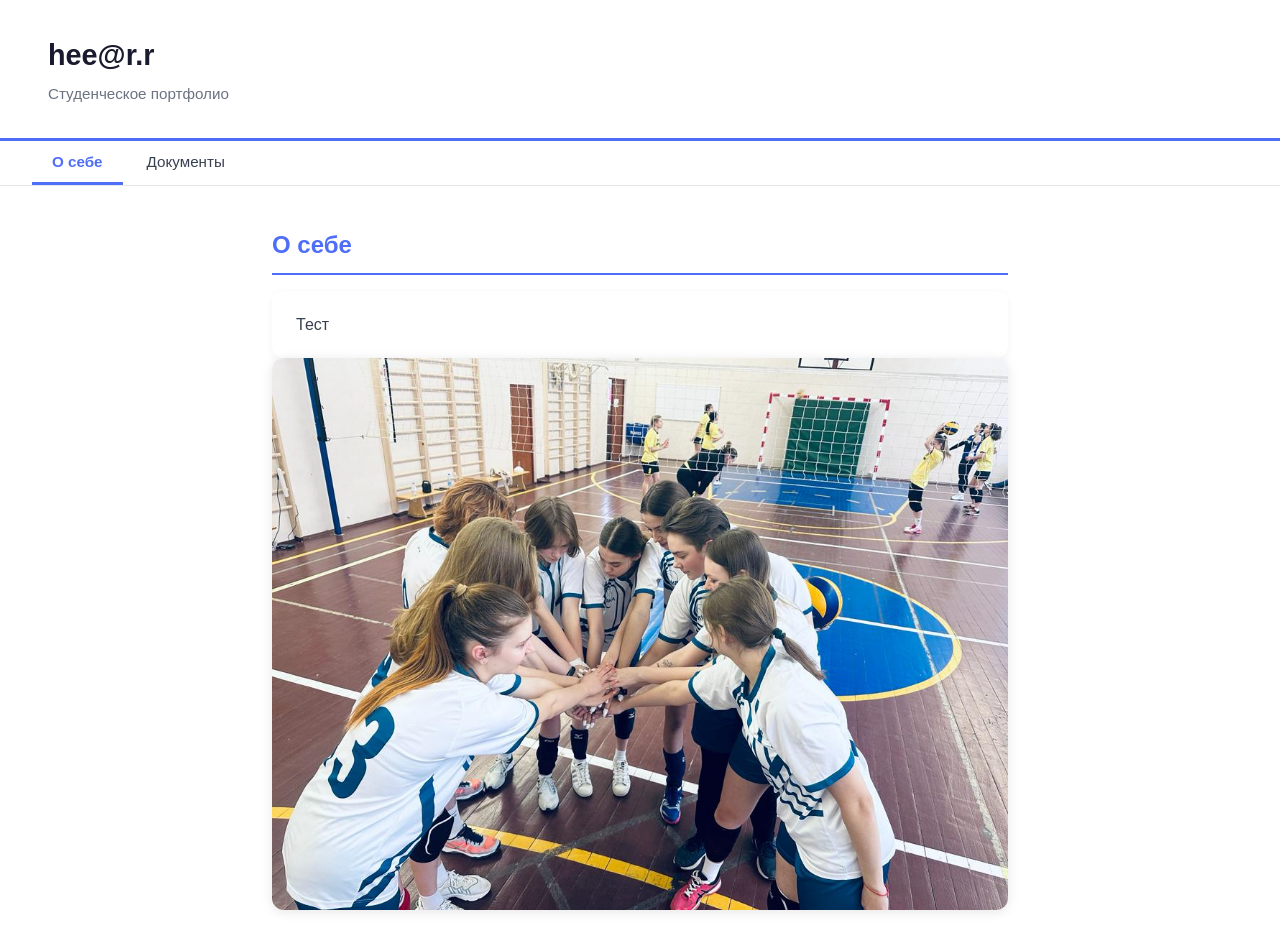
==== student-15/index.html @ 83823135 "Публикация портфолио: student-15" ====
﻿<!DOCTYPE html>
<html lang="ru">
<head>
  <meta charset="UTF-8">
  <meta name="viewport" content="width=device-width, initial-scale=1.0">
  <title>Портфолио — hee@r.r</title>
  <link rel="stylesheet" href="style.css">
</head>
<body style="background:#ffffff; font-family:'Arial', sans-serif">
  <header class="portfolio-header">
    <div><h1 class="portfolio-name">hee@r.r</h1>
    <p class="portfolio-sub">Студенческое портфолио</p></div>
  </header>
  <nav class="portfolio-nav" id="main-nav">
    <button class="nav-btn active" onclick="showSection('section-64', this)">О себе</button>
    <button class="nav-btn" onclick="showSection('section-67', this)">Документы</button>
  </nav>
  <main class="portfolio-content">
    <section id="section-64" class="portfolio-section" style="display:block">
      <h2 class="section-heading">О себе</h2>
      <div class="block-text">Тест</div>
      <div class="block-image"><img src="images/c9732c67-f695-4ec1-80da-b3e2d07e1691.jpg" alt="Изображение"></div>
    </section>
    <section id="section-67" class="portfolio-section" style="display:none">
      <h2 class="section-heading">Документы</h2>


      <div class="block-link"><p class="link-label">ацацу</p><a href="https://localhost:7268/constructor" target="_blank">🔗 https://localhost:7268/constructor</a></div>
    </section>
  </main>
  <script src="script.js"></script>
</body>
</html>
---- student-15/style.css ----
﻿
*, *::before, *::after { box-sizing: border-box; margin: 0; padding: 0; }

body {
    min-height: 100vh;
    font-size: 16px;
    line-height: 1.6;
    color: #374151;
}

/* Шапка */
.portfolio-header {
    padding: 2rem 3rem;
    background: rgba(255,255,255,0.85);
    backdrop-filter: blur(6px);
    border-bottom: 3px solid #4f6ef7;
}
.portfolio-name { font-size: 1.8rem; font-weight: 700; color: #1a1a2e; }
.portfolio-sub  { color: #6b7280; font-size: 0.95rem; margin-top: 0.25rem; }

/* Навигация */
.portfolio-nav {
    display: flex;
    flex-wrap: wrap;
    gap: 0.25rem;
    padding: 0 2rem;
    background: rgba(255,255,255,0.7);
    border-bottom: 1px solid #e5e7eb;
    position: sticky;
    top: 0;
    z-index: 10;
}
.nav-btn {
    padding: 0.75rem 1.25rem;
    background: none;
    border: none;
    border-bottom: 3px solid transparent;
    color: #374151;
    font-size: 0.95rem;
    cursor: pointer;
    font-family: inherit;
    transition: all 0.15s;
}
.nav-btn:hover { color: #4f6ef7; }
.nav-btn.active { color: #4f6ef7; border-bottom-color: #4f6ef7; font-weight: 600; }

/* Основной контент */
.portfolio-content {
    max-width: 800px;
    margin: 0 auto;
    padding: 2.5rem 2rem;
    display: flex;
    flex-direction: column;
    gap: 1.5rem;
}

.section-heading {
    font-size: 1.5rem;
    font-weight: 700;
    color: #4f6ef7;
    padding-bottom: 0.5rem;
    border-bottom: 2px solid #4f6ef7;
    margin-bottom: 1rem;
}

.portfolio-section {
    display: flex;
    flex-direction: column;
    gap: 1.25rem;
}

/* Блоки */
.block-text {
    background: rgba(255,255,255,0.85);
    border-radius: 12px;
    padding: 1.25rem 1.5rem;
    font-size: 1rem;
    line-height: 1.7;
    white-space: pre-wrap;
    box-shadow: 0 2px 8px rgba(0,0,0,0.05);
}

.block-image {
    border-radius: 12px;
    overflow: hidden;
    box-shadow: 0 2px 12px rgba(0,0,0,0.1);
    background: white;
}
.block-image img {
    width: 100%;
    display: block;
}
.block-caption {
    padding: 0.6rem 1rem;
    font-size: 0.85rem;
    color: #6b7280;
    font-style: italic;
    text-align: center;
    background: white;
}

.block-link {
    background: rgba(255,255,255,0.85);
    border-radius: 12px;
    padding: 1rem 1.5rem;
    box-shadow: 0 2px 8px rgba(0,0,0,0.05);
}
.link-label {
    font-size: 0.9rem;
    font-weight: 600;
    color: #374151;
    margin-bottom: 0.4rem;
}
.block-link a {
    color: #4f6ef7;
    text-decoration: none;
    word-break: break-all;
}
.block-link a:hover { text-decoration: underline; }

/* Адаптив */
@media (max-width: 600px) {
    .portfolio-header { padding: 1.5rem; }
    .portfolio-content { padding: 1.5rem 1rem; }
    .portfolio-name { font-size: 1.4rem; }
}
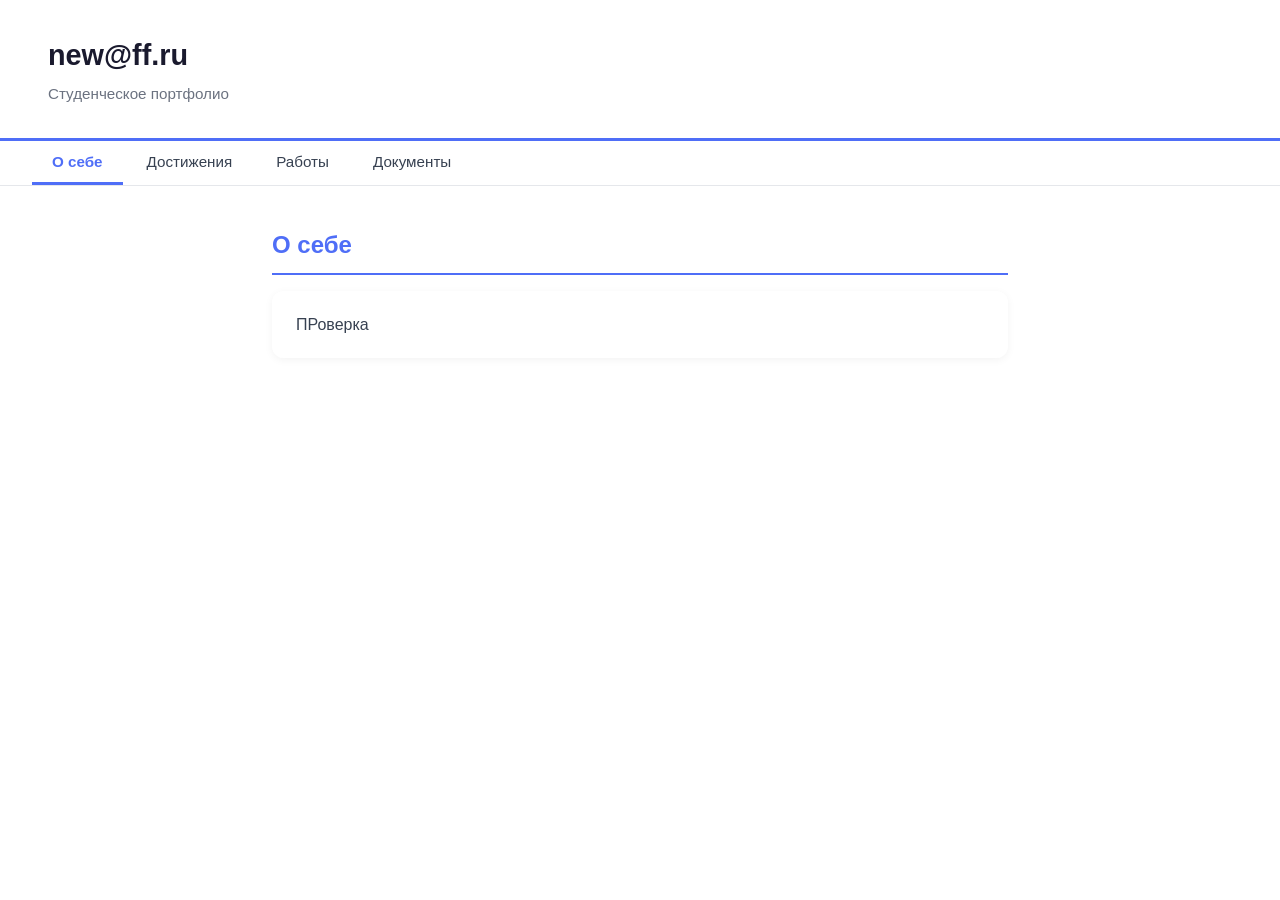
==== commit 71a760b9: "Публикация портфолио: student-15" ====
--- a/student-15/index.html
+++ b/student-15/index.html
@@ -3,29 +3,37 @@
 <head>
   <meta charset="UTF-8">
   <meta name="viewport" content="width=device-width, initial-scale=1.0">
-  <title>Портфолио — hee@r.r</title>
+  <title>Портфолио — new@ff.ru</title>
   <link rel="stylesheet" href="style.css">
 </head>
 <body style="background:#ffffff; font-family:'Arial', sans-serif">
   <header class="portfolio-header">
-    <div><h1 class="portfolio-name">hee@r.r</h1>
+    <div><h1 class="portfolio-name">new@ff.ru</h1>
     <p class="portfolio-sub">Студенческое портфолио</p></div>
   </header>
   <nav class="portfolio-nav" id="main-nav">
     <button class="nav-btn active" onclick="showSection('section-64', this)">О себе</button>
+    <button class="nav-btn" onclick="showSection('section-65', this)">Достижения</button>
+    <button class="nav-btn" onclick="showSection('section-66', this)">Работы</button>
     <button class="nav-btn" onclick="showSection('section-67', this)">Документы</button>
   </nav>
   <main class="portfolio-content">
     <section id="section-64" class="portfolio-section" style="display:block">
       <h2 class="section-heading">О себе</h2>
-      <div class="block-text">Тест</div>
-      <div class="block-image"><img src="images/c9732c67-f695-4ec1-80da-b3e2d07e1691.jpg" alt="Изображение"></div>
+      <div class="block-text" style="text-align:left;font-size:16px;color:#374151">ПРоверка</div>
+    </section>
+    <section id="section-65" class="portfolio-section" style="display:none">
+      <h2 class="section-heading">Достижения</h2>
+      <div class="block-image"><img src="images/f4074adf-4e33-4eb9-9bfa-448ab2aa3757.jpg" alt="муцм"><p class="block-caption">муцм</p></div>
+      <div class="block-link"><p class="link-label">http://localhost:5133/constructor</p><a href="http://localhost:5133/constructor" target="_blank">🔗 http://localhost:5133/constructor</a></div>
+    </section>
+    <section id="section-66" class="portfolio-section" style="display:none">
+      <h2 class="section-heading">Работы</h2>
+      <div class="block-gallery" id="gallery-66"><div class="gallery-viewer"><div class="gallery-slide" data-index="0" style="display:block"><img src="images/ffc7b389-79b0-4b9f-a49b-146ae05908db.jpg" alt="Фото 1"><p class="block-caption">мвы</p></div><div class="gallery-slide" data-index="1" style="display:none"><img src="images/11ef40ac-b2ef-43db-a108-53b568d50799.jpg" alt="Фото 2"><p class="block-caption">мвы</p></div><div class="gallery-slide" data-index="2" style="display:none"><img src="images/417232b1-573a-4055-89e8-d9b36e993b55.jpg" alt="Фото 3"><p class="block-caption">ывм</p></div></div><div class="gallery-controls"><button class="gallery-arrow" onclick="galleryMove('gallery-66', -1)">‹</button><span class="gallery-counter" id="gallery-66-counter">1 / 3</span><button class="gallery-arrow" onclick="galleryMove('gallery-66', 1)">›</button></div></div>
     </section>
     <section id="section-67" class="portfolio-section" style="display:none">
       <h2 class="section-heading">Документы</h2>
-
-
-      <div class="block-link"><p class="link-label">ацацу</p><a href="https://localhost:7268/constructor" target="_blank">🔗 https://localhost:7268/constructor</a></div>
+      <div class="block-document"><div class="doc-info"><p class="doc-name">📎 portfolio.zip</p><p class="doc-caption">йццй</p></div><a class="btn-download" href="documents/portfolio_9523b49caaca46dc9f4d3bc55e3e8c4b.zip" download target="_blank">⬇ Скачать</a></div>
     </section>
   </main>
   <script src="script.js"></script>
--- a/student-15/style.css
+++ b/student-15/style.css
@@ -8,7 +8,6 @@
     color: #374151;
 }
 
-/* Шапка */
 .portfolio-header {
     padding: 2rem 3rem;
     background: rgba(255,255,255,0.85);
@@ -18,7 +17,6 @@
 .portfolio-name { font-size: 1.8rem; font-weight: 700; color: #1a1a2e; }
 .portfolio-sub  { color: #6b7280; font-size: 0.95rem; margin-top: 0.25rem; }
 
-/* Навигация */
 .portfolio-nav {
     display: flex;
     flex-wrap: wrap;
@@ -44,7 +42,6 @@
 .nav-btn:hover { color: #4f6ef7; }
 .nav-btn.active { color: #4f6ef7; border-bottom-color: #4f6ef7; font-weight: 600; }
 
-/* Основной контент */
 .portfolio-content {
     max-width: 800px;
     margin: 0 auto;
@@ -69,12 +66,10 @@
     gap: 1.25rem;
 }
 
-/* Блоки */
 .block-text {
     background: rgba(255,255,255,0.85);
     border-radius: 12px;
     padding: 1.25rem 1.5rem;
-    font-size: 1rem;
     line-height: 1.7;
     white-space: pre-wrap;
     box-shadow: 0 2px 8px rgba(0,0,0,0.05);
@@ -86,10 +81,8 @@
     box-shadow: 0 2px 12px rgba(0,0,0,0.1);
     background: white;
 }
-.block-image img {
-    width: 100%;
-    display: block;
-}
+.block-image img { width: 100%; display: block; }
+
 .block-caption {
     padding: 0.6rem 1rem;
     font-size: 0.85rem;
@@ -105,22 +98,67 @@
     padding: 1rem 1.5rem;
     box-shadow: 0 2px 8px rgba(0,0,0,0.05);
 }
-.link-label {
-    font-size: 0.9rem;
-    font-weight: 600;
-    color: #374151;
-    margin-bottom: 0.4rem;
-}
-.block-link a {
-    color: #4f6ef7;
-    text-decoration: none;
-    word-break: break-all;
-}
+.link-label { font-size: 0.9rem; font-weight: 600; color: #374151; margin-bottom: 0.4rem; }
+.block-link a { color: #4f6ef7; text-decoration: none; word-break: break-all; }
 .block-link a:hover { text-decoration: underline; }
 
-/* Адаптив */
+/* Документы */
+.block-document {
+    background: rgba(255,255,255,0.85);
+    border-radius: 12px;
+    padding: 1rem 1.5rem;
+    box-shadow: 0 2px 8px rgba(0,0,0,0.05);
+    display: flex;
+    align-items: center;
+    justify-content: space-between;
+    gap: 1rem;
+    flex-wrap: wrap;
+}
+.doc-name { font-weight: 600; color: #1a1a2e; word-break: break-word; }
+.doc-caption { font-size: 0.85rem; color: #6b7280; margin-top: 0.25rem; }
+.btn-download {
+    background: #4f6ef7;
+    color: white;
+    padding: 0.55rem 1.1rem;
+    border-radius: 8px;
+    text-decoration: none;
+    font-size: 0.9rem;
+    white-space: nowrap;
+}
+
+/* Галерея */
+.block-gallery {
+    background: white;
+    border-radius: 12px;
+    overflow: hidden;
+    box-shadow: 0 2px 12px rgba(0,0,0,0.1);
+}
+.gallery-viewer { position: relative; }
+.gallery-slide img { width: 100%; display: block; max-height: 480px; object-fit: contain; background: #f9fafb; }
+.gallery-controls {
+    display: flex;
+    align-items: center;
+    justify-content: center;
+    gap: 1rem;
+    padding: 0.75rem;
+    background: white;
+}
+.gallery-arrow {
+    width: 36px; height: 36px;
+    border-radius: 50%;
+    border: 1.5px solid #e5e7eb;
+    background: white;
+    font-size: 1.2rem;
+    cursor: pointer;
+    transition: background 0.15s;
+}
+.gallery-arrow:hover { background: #f3f4f6; }
+.gallery-counter { font-size: 0.85rem; color: #6b7280; min-width: 50px; text-align: center; }
+
 @media (max-width: 600px) {
     .portfolio-header { padding: 1.5rem; }
     .portfolio-content { padding: 1.5rem 1rem; }
     .portfolio-name { font-size: 1.4rem; }
+    .block-document { flex-direction: column; align-items: flex-start; }
+    .btn-download { width: 100%; text-align: center; }
 }
